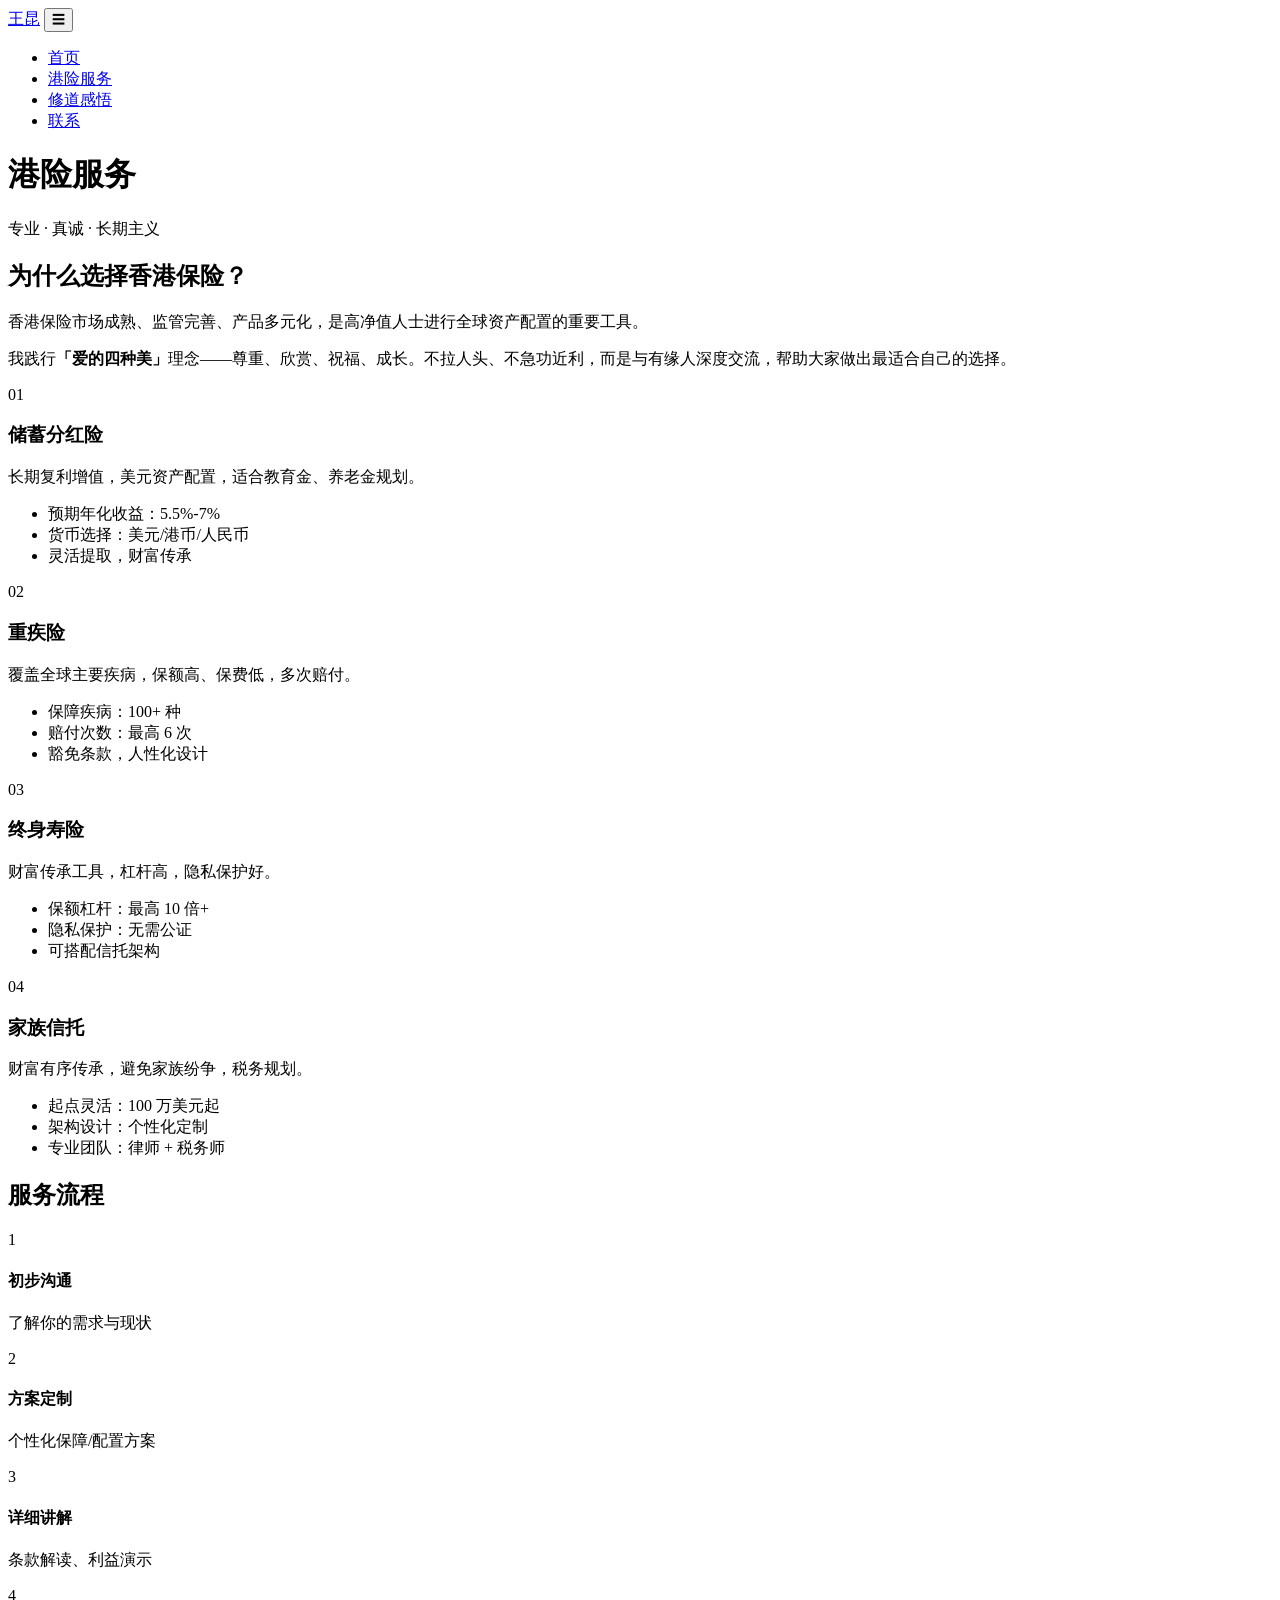
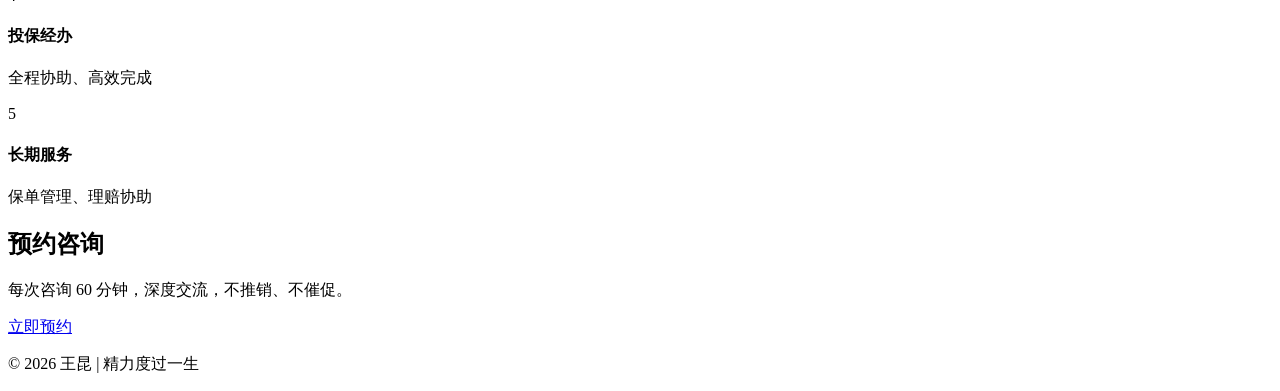
==== services.html @ c2a3d57f "Add services.html" ====
<!DOCTYPE html>
<html lang="zh-CN">
<head>
    <meta charset="UTF-8">
    <meta name="viewport" content="width=device-width, initial-scale=1.0">
    <title>港险服务 | 王昆</title>
    <meta name="description" content="香港保险服务 - 资产配置、风险保障、家族信托">
    <link rel="stylesheet" href="css/style.css">
</head>
<body>
    <nav class="navbar">
        <div class="container nav-container">
            <a href="index.html" class="logo">王昆</a>
            <button class="nav-toggle" aria-label="导航菜单">☰</button>
            <ul class="nav-menu">
                <li><a href="index.html">首页</a></li>
                <li><a href="services.html">港险服务</a></li>
                <li><a href="blog.html">修道感悟</a></li>
                <li><a href="contact.html">联系</a></li>
            </ul>
        </div>
    </nav>

    <header class="page-header">
        <div class="container">
            <h1>港险服务</h1>
            <p class="page-subtitle">专业 · 真诚 · 长期主义</p>
        </div>
    </header>

    <section class="section">
        <div class="container">
            <div class="service-detail">
                <div class="service-intro">
                    <h2>为什么选择香港保险？</h2>
                    <p>香港保险市场成熟、监管完善、产品多元化，是高净值人士进行全球资产配置的重要工具。</p>
                    <p>我践行<b>「爱的四种美」</b>理念——尊重、欣赏、祝福、成长。不拉人头、不急功近利，而是与有缘人深度交流，帮助大家做出最适合自己的选择。</p>
                </div>
            </div>

            <div class="services-list">
                <div class="service-item">
                    <span class="service-number">01</span>
                    <div class="service-content">
                        <h3>储蓄分红险</h3>
                        <p>长期复利增值，美元资产配置，适合教育金、养老金规划。</p>
                        <ul>
                            <li>预期年化收益：5.5%-7%</li>
                            <li>货币选择：美元/港币/人民币</li>
                            <li>灵活提取，财富传承</li>
                        </ul>
                    </div>
                </div>

                <div class="service-item">
                    <span class="service-number">02</span>
                    <div class="service-content">
                        <h3>重疾险</h3>
                        <p>覆盖全球主要疾病，保额高、保费低，多次赔付。</p>
                        <ul>
                            <li>保障疾病：100+ 种</li>
                            <li>赔付次数：最高 6 次</li>
                            <li>豁免条款，人性化设计</li>
                        </ul>
                    </div>
                </div>

                <div class="service-item">
                    <span class="service-number">03</span>
                    <div class="service-content">
                        <h3>终身寿险</h3>
                        <p>财富传承工具，杠杆高，隐私保护好。</p>
                        <ul>
                            <li>保额杠杆：最高 10 倍+</li>
                            <li>隐私保护：无需公证</li>
                            <li>可搭配信托架构</li>
                        </ul>
                    </div>
                </div>

                <div class="service-item">
                    <span class="service-number">04</span>
                    <div class="service-content">
                        <h3>家族信托</h3>
                        <p>财富有序传承，避免家族纷争，税务规划。</p>
                        <ul>
                            <li>起点灵活：100 万美元起</li>
                            <li>架构设计：个性化定制</li>
                            <li>专业团队：律师 + 税务师</li>
                        </ul>
                    </div>
                </div>
            </div>
        </div>
    </section>

    <section class="section" style="background: var(--bg-warm);">
        <div class="container">
            <h2 class="section-title">服务流程</h2>
            <div class="process-steps">
                <div class="step">
                    <span class="step-num">1</span>
                    <h4>初步沟通</h4>
                    <p>了解你的需求与现状</p>
                </div>
                <div class="step">
                    <span class="step-num">2</span>
                    <h4>方案定制</h4>
                    <p>个性化保障/配置方案</p>
                </div>
                <div class="step">
                    <span class="step-num">3</span>
                    <h4>详细讲解</h4>
                    <p>条款解读、利益演示</p>
                </div>
                <div class="step">
                    <span class="step-num">4</span>
                    <h4>投保经办</h4>
                    <p>全程协助、高效完成</p>
                </div>
                <div class="step">
                    <span class="step-num">5</span>
                    <h4>长期服务</h4>
                    <p>保单管理、理赔协助</p>
                </div>
            </div>
        </div>
    </section>

    <section class="section">
        <div class="container text-center">
            <h2 class="section-title">预约咨询</h2>
            <p class="section-desc">每次咨询 60 分钟，深度交流，不推销、不催促。</p>
            <a href="contact.html" class="btn btn-primary">立即预约</a>
        </div>
    </section>

    <footer class="footer">
        <div class="container">
            <p>© 2026 王昆 | 精力度过一生</p>
        </div>
    </footer>

    <script src="js/main.js"></script>
</body>
</html>
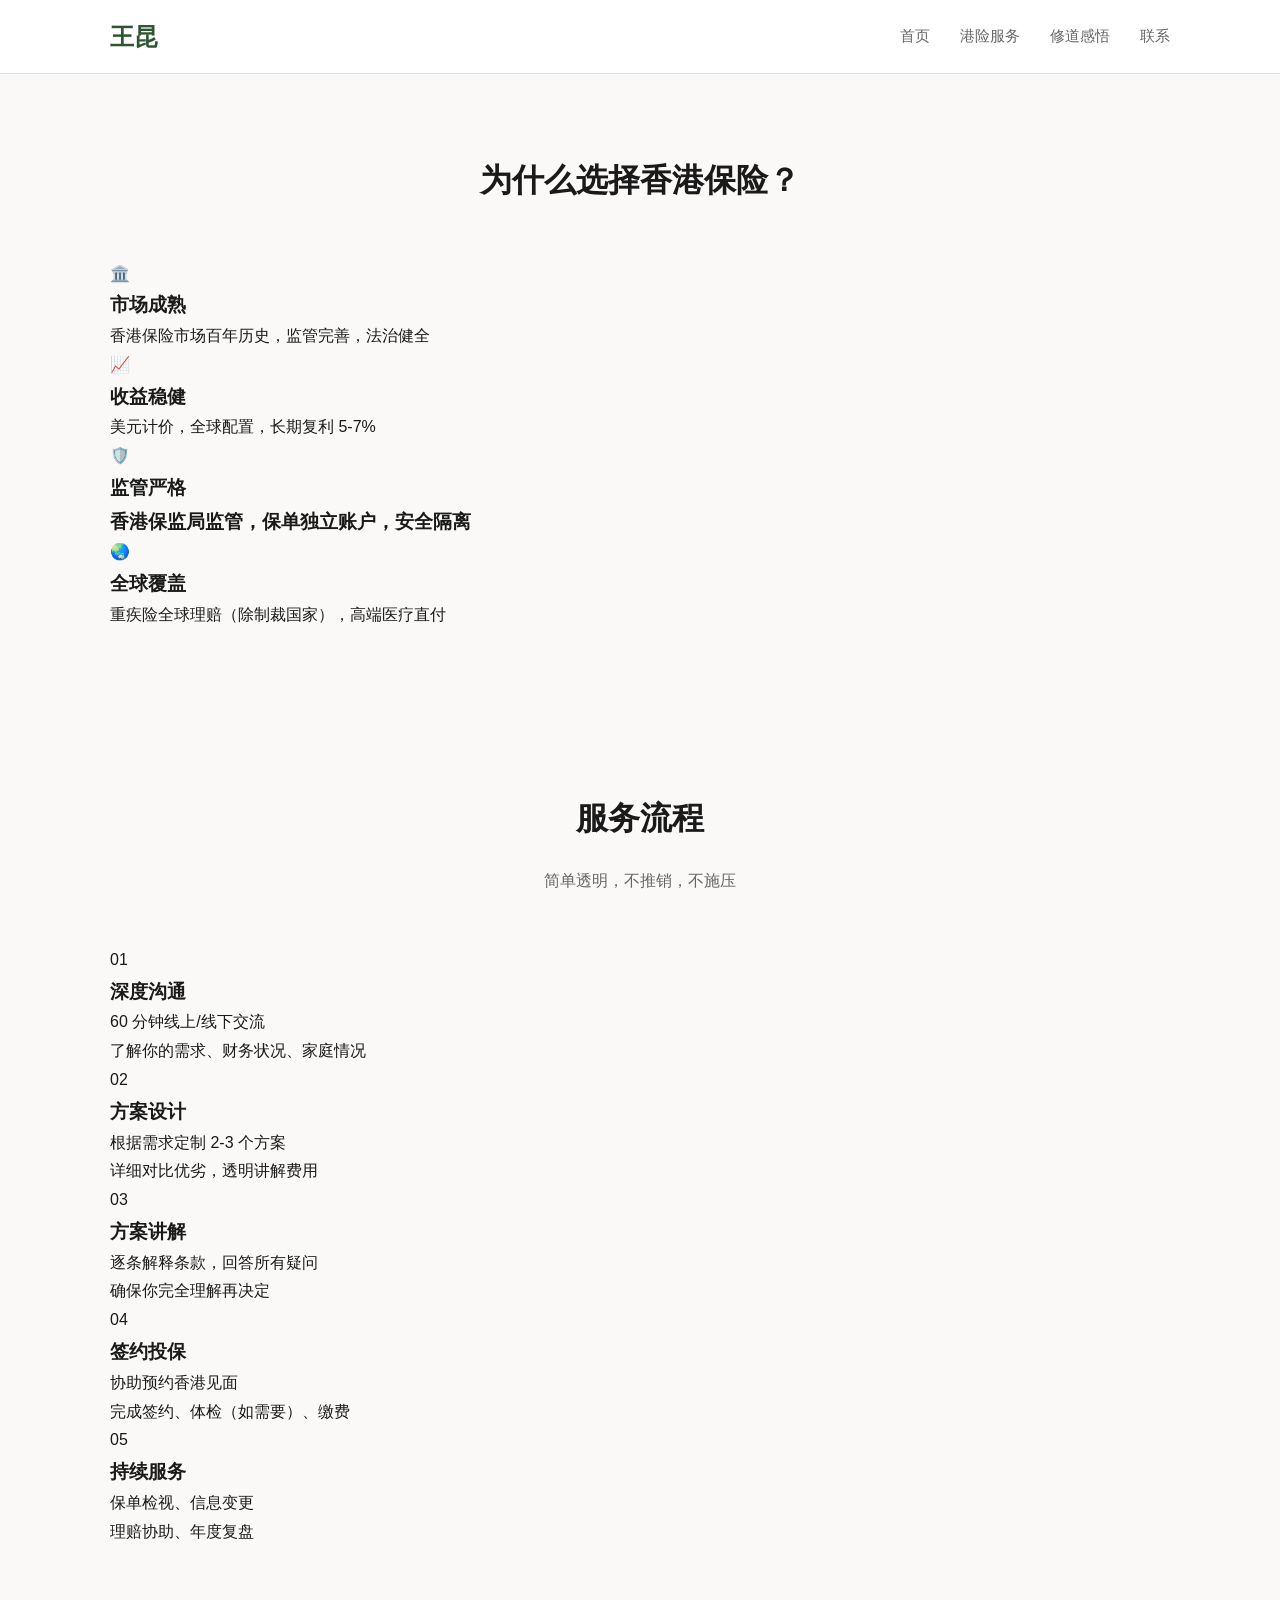
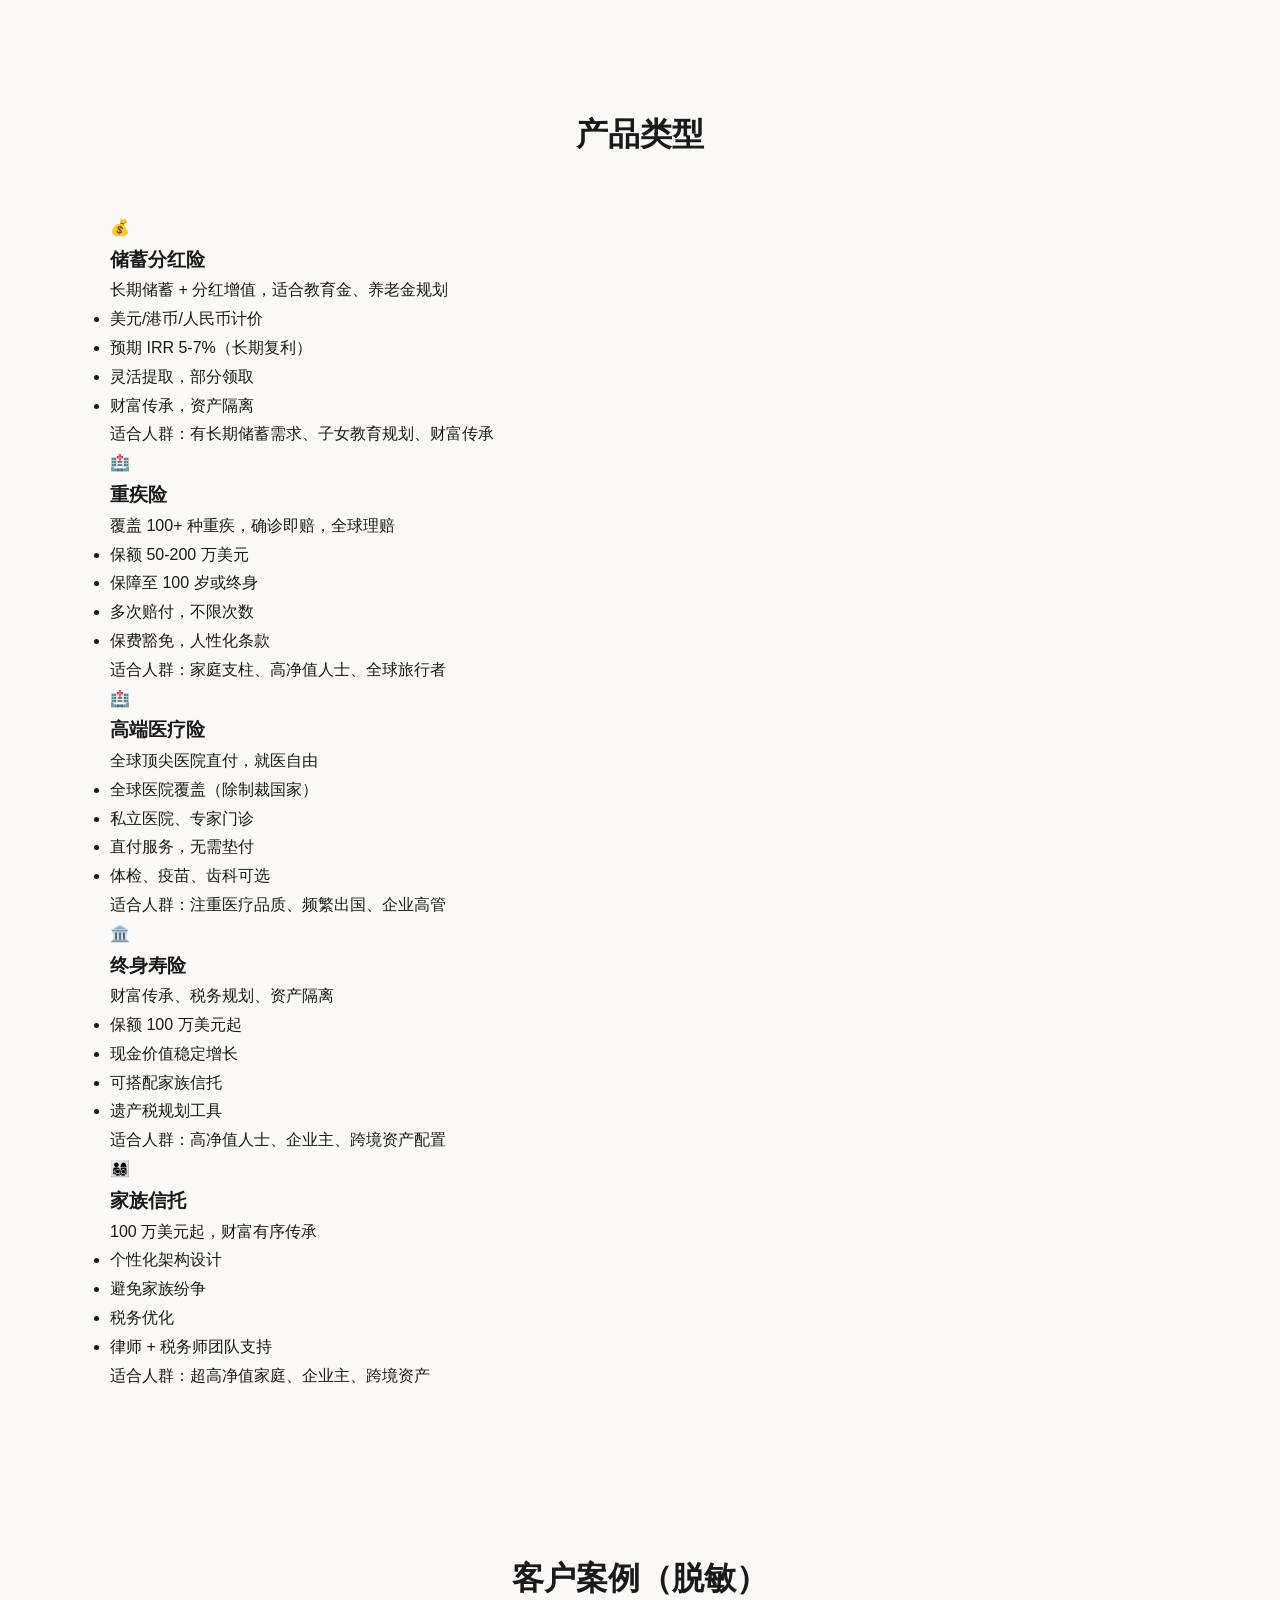
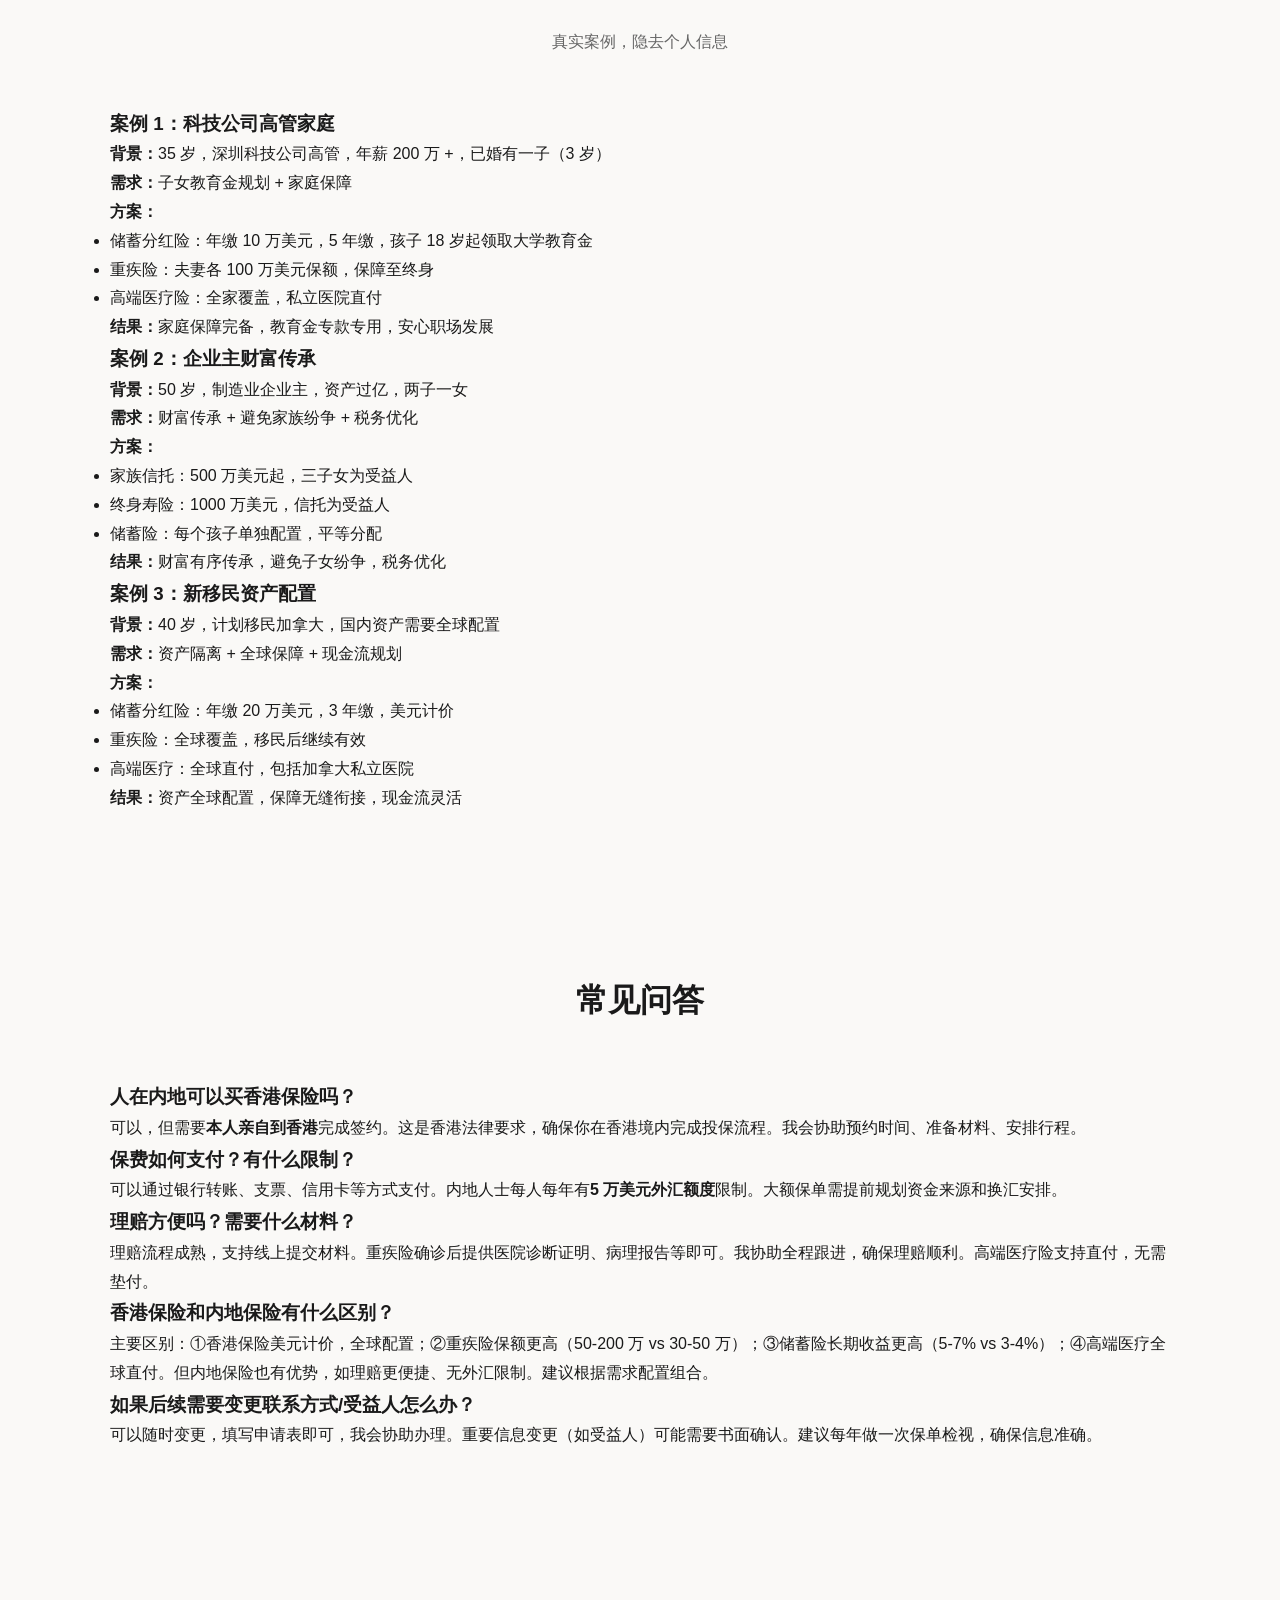
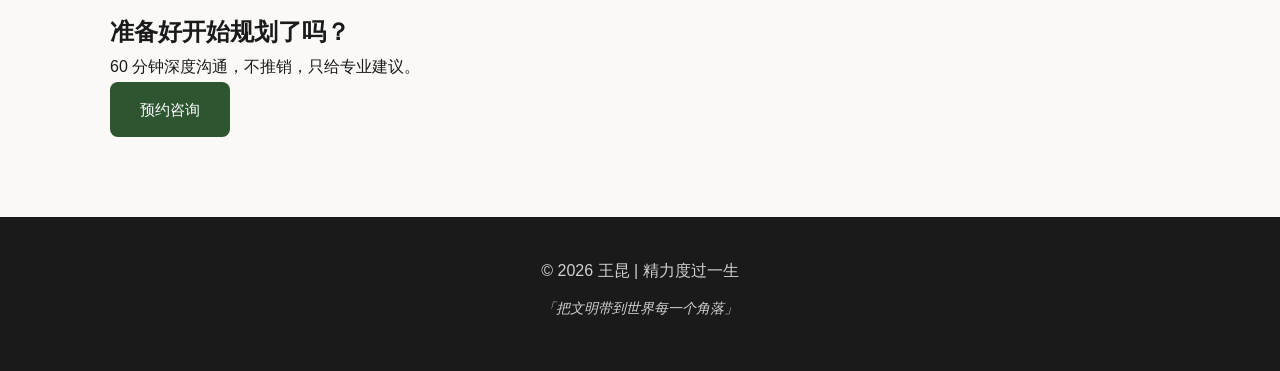
==== commit 317d6d86: "Update services.html" ====
--- a/services.html
+++ b/services.html
@@ -4,140 +4,284 @@
     <meta charset="UTF-8">
     <meta name="viewport" content="width=device-width, initial-scale=1.0">
     <title>港险服务 | 王昆</title>
-    <meta name="description" content="香港保险服务 - 资产配置、风险保障、家族信托">
+    <meta name="description" content="香港保险规划服务 — 资产配置、风险保障、家族信托。60 分钟深度沟通，不推销，只给专业建议。">
     <link rel="stylesheet" href="css/style.css">
 </head>
 <body>
+    <!-- 导航栏 -->
     <nav class="navbar">
         <div class="container nav-container">
             <a href="index.html" class="logo">王昆</a>
             <button class="nav-toggle" aria-label="导航菜单">☰</button>
             <ul class="nav-menu">
                 <li><a href="index.html">首页</a></li>
-                <li><a href="services.html">港险服务</a></li>
+                <li><a href="services.html" class="active">港险服务</a></li>
                 <li><a href="blog.html">修道感悟</a></li>
                 <li><a href="contact.html">联系</a></li>
             </ul>
         </div>
     </nav>
 
-    <header class="page-header">
-        <div class="container">
-            <h1>港险服务</h1>
-            <p class="page-subtitle">专业 · 真诚 · 长期主义</p>
-        </div>
-    </header>
-
-    <section class="section">
-        <div class="container">
-            <div class="service-detail">
-                <div class="service-intro">
-                    <h2>为什么选择香港保险？</h2>
-                    <p>香港保险市场成熟、监管完善、产品多元化，是高净值人士进行全球资产配置的重要工具。</p>
-                    <p>我践行<b>「爱的四种美」</b>理念——尊重、欣赏、祝福、成长。不拉人头、不急功近利，而是与有缘人深度交流，帮助大家做出最适合自己的选择。</p>
-                </div>
-            </div>
-
-            <div class="services-list">
-                <div class="service-item">
-                    <span class="service-number">01</span>
-                    <div class="service-content">
-                        <h3>储蓄分红险</h3>
-                        <p>长期复利增值，美元资产配置，适合教育金、养老金规划。</p>
+    <!-- 页面头部 -->
+    <section class="page-header">
+        <div class="container">
+            <h1 class="page-title">港险服务</h1>
+            <p class="page-subtitle">帮助高净值家庭做好全球资产配置与传承规划</p>
+        </div>
+    </section>
+
+    <!-- 为什么选择香港保险 -->
+    <section class="section why-hk">
+        <div class="container">
+            <h2 class="section-title">为什么选择香港保险？</h2>
+            <div class="why-grid">
+                <div class="why-item">
+                    <span class="why-icon">🏛️</span>
+                    <h3>市场成熟</h3>
+                    <p>香港保险市场百年历史，监管完善，法治健全</p>
+                </div>
+                <div class="why-item">
+                    <span class="why-icon">📈</span>
+                    <h3>收益稳健</h3>
+                    <p>美元计价，全球配置，长期复利 5-7%</p>
+                </div>
+                <div class="why-item">
+                    <span class="why-icon">🛡️</span>
+                    <h3>监管严格</b>
+                    <p>香港保监局监管，保单独立账户，安全隔离</p>
+                </div>
+                <div class="why-item">
+                    <span class="why-icon">🌏</span>
+                    <h3>全球覆盖</h3>
+                    <p>重疾险全球理赔（除制裁国家），高端医疗直付</p>
+                </div>
+            </div>
+        </div>
+    </section>
+
+    <!-- 服务流程 -->
+    <section class="section process">
+        <div class="container">
+            <h2 class="section-title">服务流程</h2>
+            <p class="section-desc">简单透明，不推销，不施压</p>
+            
+            <div class="process-timeline">
+                <div class="process-step">
+                    <span class="step-number">01</span>
+                    <h3>深度沟通</h3>
+                    <p>60 分钟线上/线下交流<br>了解你的需求、财务状况、家庭情况</p>
+                </div>
+                <div class="process-step">
+                    <span class="step-number">02</span>
+                    <h3>方案设计</h3>
+                    <p>根据需求定制 2-3 个方案<br>详细对比优劣，透明讲解费用</p>
+                </div>
+                <div class="process-step">
+                    <span class="step-number">03</span>
+                    <h3>方案讲解</h3>
+                    <p>逐条解释条款，回答所有疑问<br>确保你完全理解再决定</p>
+                </div>
+                <div class="process-step">
+                    <span class="step-number">04</span>
+                    <h3>签约投保</h3>
+                    <p>协助预约香港见面<br>完成签约、体检（如需要）、缴费</p>
+                </div>
+                <div class="process-step">
+                    <span class="step-number">05</span>
+                    <h3>持续服务</h3>
+                    <p>保单检视、信息变更<br>理赔协助、年度复盘</p>
+                </div>
+            </div>
+        </div>
+    </section>
+
+    <!-- 产品类型 -->
+    <section class="section products">
+        <div class="container">
+            <h2 class="section-title">产品类型</h2>
+            
+            <div class="products-grid">
+                <div class="product-card">
+                    <span class="product-icon">💰</span>
+                    <h3>储蓄分红险</h3>
+                    <p class="product-desc">长期储蓄 + 分红增值，适合教育金、养老金规划</p>
+                    <ul class="product-features">
+                        <li>美元/港币/人民币计价</li>
+                        <li>预期 IRR 5-7%（长期复利）</li>
+                        <li>灵活提取，部分领取</li>
+                        <li>财富传承，资产隔离</li>
+                    </ul>
+                    <p class="product-note">适合人群：有长期储蓄需求、子女教育规划、财富传承</p>
+                </div>
+
+                <div class="product-card">
+                    <span class="product-icon">🏥</span>
+                    <h3>重疾险</h3>
+                    <p class="product-desc">覆盖 100+ 种重疾，确诊即赔，全球理赔</p>
+                    <ul class="product-features">
+                        <li>保额 50-200 万美元</li>
+                        <li>保障至 100 岁或终身</li>
+                        <li>多次赔付，不限次数</li>
+                        <li>保费豁免，人性化条款</li>
+                    </ul>
+                    <p class="product-note">适合人群：家庭支柱、高净值人士、全球旅行者</p>
+                </div>
+
+                <div class="product-card">
+                    <span class="product-icon">🏥</span>
+                    <h3>高端医疗险</h3>
+                    <p class="product-desc">全球顶尖医院直付，就医自由</p>
+                    <ul class="product-features">
+                        <li>全球医院覆盖（除制裁国家）</li>
+                        <li>私立医院、专家门诊</li>
+                        <li>直付服务，无需垫付</li>
+                        <li>体检、疫苗、齿科可选</li>
+                    </ul>
+                    <p class="product-note">适合人群：注重医疗品质、频繁出国、企业高管</p>
+                </div>
+
+                <div class="product-card">
+                    <span class="product-icon">🏛️</span>
+                    <h3>终身寿险</h3>
+                    <p class="product-desc">财富传承、税务规划、资产隔离</p>
+                    <ul class="product-features">
+                        <li>保额 100 万美元起</li>
+                        <li>现金价值稳定增长</li>
+                        <li>可搭配家族信托</li>
+                        <li>遗产税规划工具</li>
+                    </ul>
+                    <p class="product-note">适合人群：高净值人士、企业主、跨境资产配置</p>
+                </div>
+
+                <div class="product-card">
+                    <span class="product-icon">👨‍👩‍👧‍👦</span>
+                    <h3>家族信托</h3>
+                    <p class="product-desc">100 万美元起，财富有序传承</p>
+                    <ul class="product-features">
+                        <li>个性化架构设计</li>
+                        <li>避免家族纷争</li>
+                        <li>税务优化</li>
+                        <li>律师 + 税务师团队支持</li>
+                    </ul>
+                    <p class="product-note">适合人群：超高净值家庭、企业主、跨境资产</p>
+                </div>
+            </div>
+        </div>
+    </section>
+
+    <!-- 客户案例 -->
+    <section class="section cases">
+        <div class="container">
+            <h2 class="section-title">客户案例（脱敏）</h2>
+            <p class="section-desc">真实案例，隐去个人信息</p>
+
+            <div class="cases-grid">
+                <div class="case-card">
+                    <h3>案例 1：科技公司高管家庭</h3>
+                    <div class="case-details">
+                        <p><strong>背景：</strong>35 岁，深圳科技公司高管，年薪 200 万 +，已婚有一子（3 岁）</p>
+                        <p><strong>需求：</strong>子女教育金规划 + 家庭保障</p>
+                        <p><strong>方案：</strong></p>
                         <ul>
-                            <li>预期年化收益：5.5%-7%</li>
-                            <li>货币选择：美元/港币/人民币</li>
-                            <li>灵活提取，财富传承</li>
+                            <li>储蓄分红险：年缴 10 万美元，5 年缴，孩子 18 岁起领取大学教育金</li>
+                            <li>重疾险：夫妻各 100 万美元保额，保障至终身</li>
+                            <li>高端医疗险：全家覆盖，私立医院直付</li>
                         </ul>
-                    </div>
-                </div>
-
-                <div class="service-item">
-                    <span class="service-number">02</span>
-                    <div class="service-content">
-                        <h3>重疾险</h3>
-                        <p>覆盖全球主要疾病，保额高、保费低，多次赔付。</p>
+                        <p><strong>结果：</strong>家庭保障完备，教育金专款专用，安心职场发展</p>
+                    </div>
+                </div>
+
+                <div class="case-card">
+                    <h3>案例 2：企业主财富传承</h3>
+                    <div class="case-details">
+                        <p><strong>背景：</strong>50 岁，制造业企业主，资产过亿，两子一女</p>
+                        <p><strong>需求：</strong>财富传承 + 避免家族纷争 + 税务优化</p>
+                        <p><strong>方案：</strong></p>
                         <ul>
-                            <li>保障疾病：100+ 种</li>
-                            <li>赔付次数：最高 6 次</li>
-                            <li>豁免条款，人性化设计</li>
+                            <li>家族信托：500 万美元起，三子女为受益人</li>
+                            <li>终身寿险：1000 万美元，信托为受益人</li>
+                            <li>储蓄险：每个孩子单独配置，平等分配</li>
                         </ul>
-                    </div>
-                </div>
-
-                <div class="service-item">
-                    <span class="service-number">03</span>
-                    <div class="service-content">
-                        <h3>终身寿险</h3>
-                        <p>财富传承工具，杠杆高，隐私保护好。</p>
+                        <p><strong>结果：</strong>财富有序传承，避免子女纷争，税务优化</p>
+                    </div>
+                </div>
+
+                <div class="case-card">
+                    <h3>案例 3：新移民资产配置</h3>
+                    <div class="case-details">
+                        <p><strong>背景：</strong>40 岁，计划移民加拿大，国内资产需要全球配置</p>
+                        <p><strong>需求：</strong>资产隔离 + 全球保障 + 现金流规划</p>
+                        <p><strong>方案：</strong></p>
                         <ul>
-                            <li>保额杠杆：最高 10 倍+</li>
-                            <li>隐私保护：无需公证</li>
-                            <li>可搭配信托架构</li>
+                            <li>储蓄分红险：年缴 20 万美元，3 年缴，美元计价</li>
+                            <li>重疾险：全球覆盖，移民后继续有效</li>
+                            <li>高端医疗：全球直付，包括加拿大私立医院</li>
                         </ul>
-                    </div>
-                </div>
-
-                <div class="service-item">
-                    <span class="service-number">04</span>
-                    <div class="service-content">
-                        <h3>家族信托</h3>
-                        <p>财富有序传承，避免家族纷争，税务规划。</p>
-                        <ul>
-                            <li>起点灵活：100 万美元起</li>
-                            <li>架构设计：个性化定制</li>
-                            <li>专业团队：律师 + 税务师</li>
-                        </ul>
-                    </div>
-                </div>
-            </div>
-        </div>
-    </section>
-
-    <section class="section" style="background: var(--bg-warm);">
-        <div class="container">
-            <h2 class="section-title">服务流程</h2>
-            <div class="process-steps">
-                <div class="step">
-                    <span class="step-num">1</span>
-                    <h4>初步沟通</h4>
-                    <p>了解你的需求与现状</p>
-                </div>
-                <div class="step">
-                    <span class="step-num">2</span>
-                    <h4>方案定制</h4>
-                    <p>个性化保障/配置方案</p>
-                </div>
-                <div class="step">
-                    <span class="step-num">3</span>
-                    <h4>详细讲解</h4>
-                    <p>条款解读、利益演示</p>
-                </div>
-                <div class="step">
-                    <span class="step-num">4</span>
-                    <h4>投保经办</h4>
-                    <p>全程协助、高效完成</p>
-                </div>
-                <div class="step">
-                    <span class="step-num">5</span>
-                    <h4>长期服务</h4>
-                    <p>保单管理、理赔协助</p>
-                </div>
-            </div>
-        </div>
-    </section>
-
-    <section class="section">
-        <div class="container text-center">
-            <h2 class="section-title">预约咨询</h2>
-            <p class="section-desc">每次咨询 60 分钟，深度交流，不推销、不催促。</p>
-            <a href="contact.html" class="btn btn-primary">立即预约</a>
-        </div>
-    </section>
-
+                        <p><strong>结果：</strong>资产全球配置，保障无缝衔接，现金流灵活</p>
+                    </div>
+                </div>
+            </div>
+        </div>
+    </section>
+
+    <!-- 常见问答 -->
+    <section class="section faq-section">
+        <div class="container">
+            <h2 class="section-title">常见问答</h2>
+
+            <div class="faq-list">
+                <div class="faq-item">
+                    <h3 class="faq-question">人在内地可以买香港保险吗？</h3>
+                    <div class="faq-answer">
+                        <p>可以，但需要<strong>本人亲自到香港</strong>完成签约。这是香港法律要求，确保你在香港境内完成投保流程。我会协助预约时间、准备材料、安排行程。</p>
+                    </div>
+                </div>
+
+                <div class="faq-item">
+                    <h3 class="faq-question">保费如何支付？有什么限制？</h3>
+                    <div class="faq-answer">
+                        <p>可以通过银行转账、支票、信用卡等方式支付。内地人士每人每年有<strong>5 万美元外汇额度</strong>限制。大额保单需提前规划资金来源和换汇安排。</p>
+                    </div>
+                </div>
+
+                <div class="faq-item">
+                    <h3 class="faq-question">理赔方便吗？需要什么材料？</h3>
+                    <div class="faq-answer">
+                        <p>理赔流程成熟，支持线上提交材料。重疾险确诊后提供医院诊断证明、病理报告等即可。我协助全程跟进，确保理赔顺利。高端医疗险支持直付，无需垫付。</p>
+                    </div>
+                </div>
+
+                <div class="faq-item">
+                    <h3 class="faq-question">香港保险和内地保险有什么区别？</h3>
+                    <div class="faq-answer">
+                        <p>主要区别：①香港保险美元计价，全球配置；②重疾险保额更高（50-200 万 vs 30-50 万）；③储蓄险长期收益更高（5-7% vs 3-4%）；④高端医疗全球直付。但内地保险也有优势，如理赔更便捷、无外汇限制。建议根据需求配置组合。</p>
+                    </div>
+                </div>
+
+                <div class="faq-item">
+                    <h3 class="faq-question">如果后续需要变更联系方式/受益人怎么办？</h3>
+                    <div class="faq-answer">
+                        <p>可以随时变更，填写申请表即可，我会协助办理。重要信息变更（如受益人）可能需要书面确认。建议每年做一次保单检视，确保信息准确。</p>
+                    </div>
+                </div>
+            </div>
+        </div>
+    </section>
+
+    <!-- CTA -->
+    <section class="section cta-section">
+        <div class="container">
+            <h2>准备好开始规划了吗？</h2>
+            <p>60 分钟深度沟通，不推销，只给专业建议。</p>
+            <a href="contact.html" class="btn btn-primary btn-large">预约咨询</a>
+        </div>
+    </section>
+
+    <!-- 页脚 -->
     <footer class="footer">
         <div class="container">
             <p>© 2026 王昆 | 精力度过一生</p>
+            <p class="footer-quote">「把文明带到世界每一个角落」</p>
         </div>
     </footer>
 
--- a/css/style.css
+++ b/css/style.css
@@ -0,0 +1,414 @@
+/* ===== 基础变量 ===== */
+:root {
+    --primary-color: #2c5530;
+    --primary-light: #4a7c50;
+    --secondary-color: #8b7355;
+    --text-dark: #1a1a1a;
+    --text-gray: #666;
+    --text-light: #999;
+    --bg-light: #faf9f7;
+    --bg-warm: #f5f1ed;
+    --white: #ffffff;
+    --border-color: #e5e0d8;
+    --shadow: 0 2px 8px rgba(0,0,0,0.06);
+    --shadow-lg: 0 4px 16px rgba(0,0,0,0.1);
+    --radius: 8px;
+    --radius-lg: 12px;
+    --font-main: -apple-system, BlinkMacSystemFont, "PingFang SC", "Hiragino Sans GB", "Microsoft YaHei", sans-serif;
+    --font-serif: "Songti SC", "SimSun", serif;
+}
+
+/* ===== 重置样式 ===== */
+* {
+    margin: 0;
+    padding: 0;
+    box-sizing: border-box;
+}
+
+html {
+    scroll-behavior: smooth;
+}
+
+body {
+    font-family: var(--font-main);
+    font-size: 16px;
+    line-height: 1.8;
+    color: var(--text-dark);
+    background-color: var(--bg-light);
+    -webkit-font-smoothing: antialiased;
+    -moz-osx-font-smoothing: grayscale;
+}
+
+.container {
+    max-width: 1100px;
+    margin: 0 auto;
+    padding: 0 20px;
+}
+
+a {
+    text-decoration: none;
+    color: inherit;
+    transition: color 0.3s ease;
+}
+
+img {
+    max-width: 100%;
+    height: auto;
+}
+
+/* ===== 导航栏 ===== */
+.navbar {
+    position: fixed;
+    top: 0;
+    left: 0;
+    right: 0;
+    background: var(--white);
+    border-bottom: 1px solid var(--border-color);
+    z-index: 1000;
+    padding: 15px 0;
+}
+
+.nav-container {
+    display: flex;
+    justify-content: space-between;
+    align-items: center;
+}
+
+.logo {
+    font-size: 24px;
+    font-weight: 600;
+    color: var(--primary-color);
+}
+
+.nav-menu {
+    display: flex;
+    list-style: none;
+    gap: 30px;
+}
+
+.nav-menu a {
+    font-size: 15px;
+    color: var(--text-gray);
+    padding: 5px 0;
+    position: relative;
+}
+
+.nav-menu a:hover {
+    color: var(--primary-color);
+}
+
+.nav-toggle {
+    display: none;
+    background: none;
+    border: none;
+    font-size: 24px;
+    cursor: pointer;
+}
+
+/* ===== 按钮 ===== */
+.btn {
+    display: inline-block;
+    padding: 12px 28px;
+    border-radius: var(--radius);
+    font-size: 15px;
+    font-weight: 500;
+    transition: all 0.3s ease;
+    cursor: pointer;
+    border: 2px solid transparent;
+}
+
+.btn-primary {
+    background: var(--primary-color);
+    color: var(--white);
+}
+
+.btn-primary:hover {
+    background: var(--primary-light);
+    transform: translateY(-2px);
+    box-shadow: var(--shadow-lg);
+}
+
+.btn-secondary {
+    background: transparent;
+    color: var(--primary-color);
+    border-color: var(--primary-color);
+}
+
+.btn-secondary:hover {
+    background: var(--primary-color);
+    color: var(--white);
+}
+
+.btn-outline {
+    background: transparent;
+    color: var(--text-gray);
+    border-color: var(--border-color);
+}
+
+.btn-outline:hover {
+    border-color: var(--primary-color);
+    color: var(--primary-color);
+}
+
+/* ===== Hero 区域 ===== */
+.hero {
+    padding: 160px 0 100px;
+    background: linear-gradient(135deg, var(--bg-warm) 0%, var(--bg-light) 100%);
+    text-align: center;
+}
+
+.hero-title {
+    font-size: 42px;
+    font-weight: 700;
+    color: var(--text-dark);
+    margin-bottom: 15px;
+    font-family: var(--font-serif);
+    letter-spacing: 2px;
+}
+
+.hero-subtitle {
+    font-size: 18px;
+    color: var(--text-gray);
+    margin-bottom: 40px;
+}
+
+.hero-cta {
+    display: flex;
+    gap: 15px;
+    justify-content: center;
+    flex-wrap: wrap;
+}
+
+/* ===== 通用 Section ===== */
+.section {
+    padding: 80px 0;
+}
+
+.section-title {
+    font-size: 32px;
+    font-weight: 600;
+    text-align: center;
+    margin-bottom: 50px;
+    color: var(--text-dark);
+    font-family: var(--font-serif);
+}
+
+.section-desc {
+    text-align: center;
+    color: var(--text-gray);
+    max-width: 600px;
+    margin: -30px auto 50px;
+}
+
+/* ===== About Section ===== */
+.about-content {
+    display: grid;
+    grid-template-columns: 1fr 1fr;
+    gap: 60px;
+    align-items: start;
+}
+
+.about-text p {
+    margin-bottom: 20px;
+    color: var(--text-gray);
+    line-height: 2;
+}
+
+.about-text strong {
+    color: var(--primary-color);
+}
+
+.about-philosophy h3 {
+    font-size: 20px;
+    margin-bottom: 25px;
+    color: var(--text-dark);
+}
+
+.philosophy-grid {
+    display: grid;
+    grid-template-columns: 1fr 1fr;
+    gap: 20px;
+}
+
+.philosophy-item {
+    background: var(--white);
+    padding: 20px;
+    border-radius: var(--radius-lg);
+    text-align: center;
+    box-shadow: var(--shadow);
+    transition: transform 0.3s ease;
+}
+
+.philosophy-item:hover {
+    transform: translateY(-5px);
+}
+
+.philosophy-item .icon {
+    font-size: 32px;
+    display: block;
+    margin-bottom: 10px;
+}
+
+.philosophy-item h4 {
+    font-size: 16px;
+    color: var(--primary-color);
+    margin-bottom: 8px;
+}
+
+.philosophy-item p {
+    font-size: 13px;
+    color: var(--text-light);
+}
+
+/* ===== Services Section ===== */
+.services-preview {
+    background: var(--bg-warm);
+}
+
+.services-grid {
+    display: grid;
+    grid-template-columns: repeat(3, 1fr);
+    gap: 30px;
+    margin-bottom: 40px;
+}
+
+.service-card {
+    background: var(--white);
+    padding: 35px 25px;
+    border-radius: var(--radius-lg);
+    text-align: center;
+    box-shadow: var(--shadow);
+    transition: all 0.3s ease;
+}
+
+.service-card:hover {
+    transform: translateY(-5px);
+    box-shadow: var(--shadow-lg);
+}
+
+.service-icon {
+    font-size: 48px;
+    display: block;
+    margin-bottom: 20px;
+}
+
+.service-card h3 {
+    font-size: 18px;
+    color: var(--text-dark);
+    margin-bottom: 12px;
+}
+
+.service-card p {
+    font-size: 14px;
+    color: var(--text-gray);
+    line-height: 1.7;
+}
+
+.text-center {
+    text-align: center;
+}
+
+/* ===== Contact Section ===== */
+.contact-methods {
+    display: flex;
+    justify-content: center;
+    gap: 50px;
+    margin: 40px 0;
+}
+
+.contact-item {
+    display: flex;
+    align-items: center;
+    gap: 15px;
+}
+
+.contact-item .icon {
+    font-size: 36px;
+}
+
+.contact-item h4 {
+    font-size: 16px;
+    color: var(--text-dark);
+    margin-bottom: 5px;
+}
+
+.contact-item p {
+    font-size: 14px;
+    color: var(--text-gray);
+}
+
+/* ===== Footer ===== */
+.footer {
+    background: var(--text-dark);
+    color: var(--white);
+    padding: 40px 0;
+    text-align: center;
+}
+
+.footer p {
+    margin-bottom: 10px;
+    opacity: 0.8;
+}
+
+.footer-quote {
+    font-family: var(--font-serif);
+    font-style: italic;
+    opacity: 0.6;
+    font-size: 14px;
+}
+
+/* ===== 响应式设计 ===== */
+@media (max-width: 768px) {
+    .nav-toggle {
+        display: block;
+    }
+
+    .nav-menu {
+        display: none;
+        position: absolute;
+        top: 100%;
+        left: 0;
+        right: 0;
+        background: var(--white);
+        flex-direction: column;
+        padding: 20px;
+        gap: 15px;
+        border-bottom: 1px solid var(--border-color);
+    }
+
+    .nav-menu.active {
+        display: flex;
+    }
+
+    .hero-title {
+        font-size: 28px;
+    }
+
+    .hero-subtitle {
+        font-size: 16px;
+    }
+
+    .hero-cta {
+        flex-direction: column;
+        align-items: center;
+    }
+
+    .about-content {
+        grid-template-columns: 1fr;
+        gap: 40px;
+    }
+
+    .services-grid {
+        grid-template-columns: 1fr;
+    }
+
+    .philosophy-grid {
+        grid-template-columns: 1fr;
+    }
+
+    .contact-methods {
+        flex-direction: column;
+        align-items: center;
+        gap: 30px;
+    }
+}
